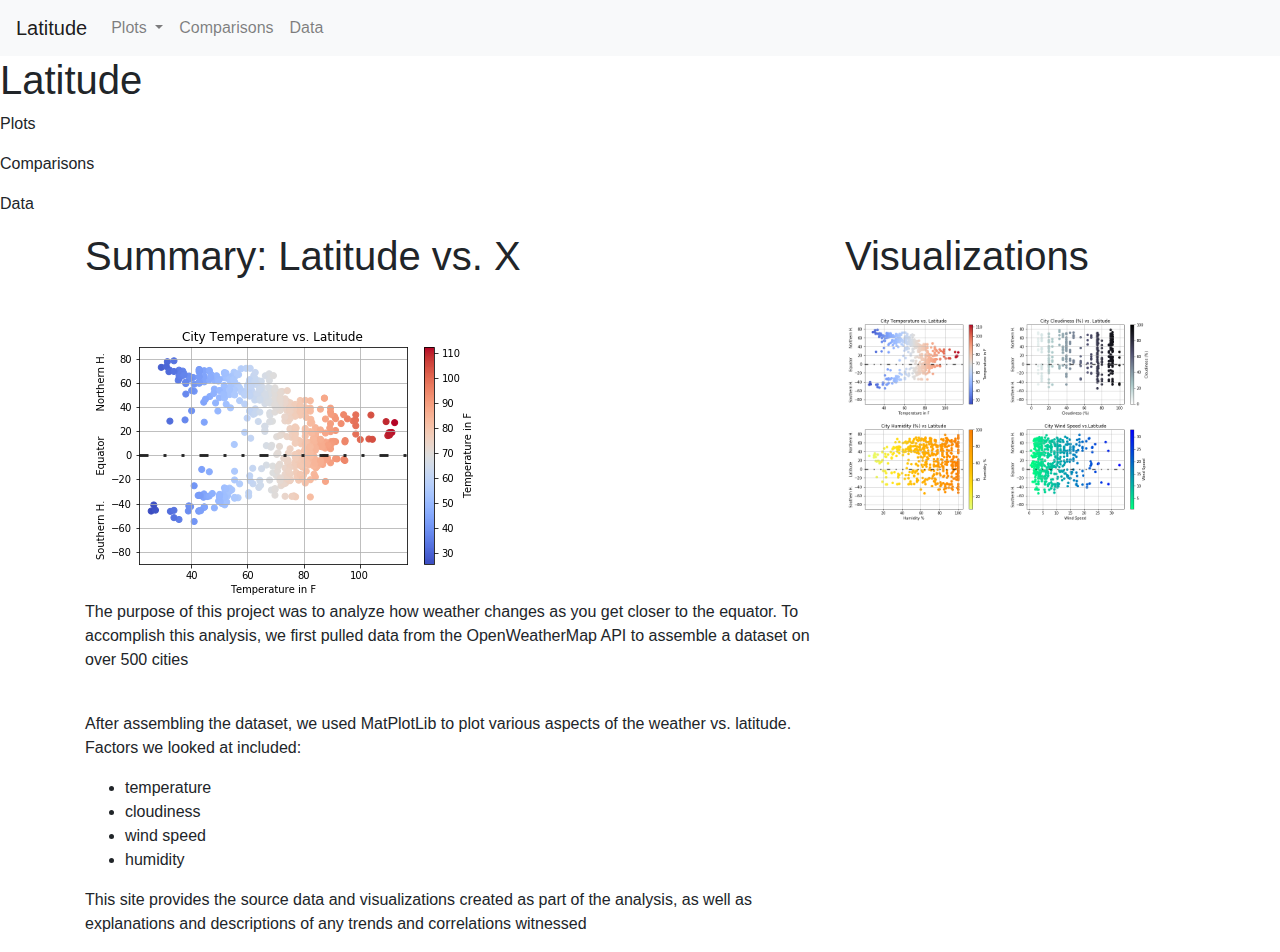
==== index.html @ 1dd8afd0 "Adding index.html" ====
<!DOCTYPE html>
    <head>
        <meta charset="utf-8">
        <title>Latitude Analysis</title>
        <meta name="Latitude Analysis" content="">
        <meta name="viewport" content="width=device-width, initial-scale=1">
        <link rel="stylesheet" href="https://stackpath.bootstrapcdn.com/bootstrap/4.3.1/css/bootstrap.min.css" integrity="sha384-ggOyR0iXCbMQv3Xipma34MD+dH/1fQ784/j6cY/iJTQUOhcWr7x9JvoRxT2MZw1T" crossorigin="anonymous">
        <link rel="stylesheet" href="Assets/style.css">
    </head>
    <body>
        <nav class="navbar navbar-expand-lg navbar-light bg-light">
            <a class="navbar-brand" href="#">Latitude</a>
            <button class="navbar-toggler" type="button" data-toggle="collapse" data-target="#navbarSupportedContent" aria-controls="navbarSupportedContent" aria-expanded="false" aria-label="Toggle navigation">
              <span class="navbar-toggler-icon"></span>
            </button>
        
            <div class="collapse navbar-collapse" id="navbarSupportedContent">
              <ul class="navbar-nav mr-auto">
                <li class="nav-item dropdown">
                  <a class="nav-link dropdown-toggle" href="#" id="navbarDropdown" role="button" data-toggle="dropdown" aria-haspopup="true" aria-expanded="false">
                    Plots
                  </a>
                  <div class="dropdown-menu" aria-labelledby="navbarDropdown">
                    <a class="dropdown-item" href="#">Latitude vs Temp</a>
                    <a class="dropdown-item" href="#">Latitude vs Cloudiness</a>
                    <div class="dropdown-divider"></div>
                    <a class="dropdown-item" href="#">Latitude vs Humidity</a>
                    <a class="dropdown-item" href="#">Latitude vs Wind Speed</a>
                  </div>
                </li>
                <li class="nav-item">
                  <a class="nav-link" href="Visualizations/city_data.html">Comparisons</a>
                </li>
                <li class="nav-item">
                  <a class="nav-link" href="Visualizations/city_data.html">Data</a>
                </li>
              </ul>
            </div>
          </nav>
        
        <header>
        <h1>Latitude</h1>
        <p>Plots</p>
        <p>Comparisons</p>
        <p>Data</p>        
        </header>
        <div class="container">
          <!--Normally these medium columns go full wide on small screen sizes-->
          <div class="row">
            <div class="col-md-8">
              <div class="box skyblue">        
                <h1>Summary: Latitude vs. X</h1>
                <br>
                <img src="Visualizations/Lat_vs_Temp.png" alt="Latitude vs Temp">
                <P>The purpose of this project was to analyze how weather changes as you get closer to the equator.
                   To accomplish this analysis, we first pulled data from the OpenWeatherMap API to assemble a dataset on over 500 cities</p>
                <br>
                <p>After assembling the dataset, we used MatPlotLib to plot various aspects of the weather vs. latitude.
                   Factors we looked at included:</p>
                <ul>
                    <li>temperature</li>
                    <li>cloudiness</li>
                    <li>wind speed</li>
                    <li>humidity</li>
                </ul>
                <p>This site provides the source data and visualizations created as part of the analysis,
                as well as explanations and descriptions of any trends and correlations witnessed</p></div>
            </div>
            <div class="col-md-4">
              <div class="box skyblue">
                <h1>Visualizations</h1>
                <br>
                <img id="home_page_png" src="Visualizations/Lat_vs_Temp.png" alt="Latitude vs Temp">
                <img id="home_page_png" src="Visualizations/Lat_vs_Cloud.png" alt="Latitude vs Cloudiness">
                <img id="home_page_png" src="Visualizations/Lat_vs_Humidity.png" alt="Latitude vs Humidity">
                <img id="home_page_png" src="Visualizations/Lat_vs_WSpeed_.png" alt="Latitude vs Wind Speed">
              </div>
            </div>
          </div>
        </div>
        <script src="https://code.jquery.com/jquery-3.5.1.slim.min.js" integrity="sha384-DfXdz2htPH0lsSSs5nCTpuj/zy4C+OGpamoFVy38MVBnE+IbbVYUew+OrCXaRkfj" crossorigin="anonymous"></script>
        <script src="https://cdn.jsdelivr.net/npm/popper.js@1.16.0/dist/umd/popper.min.js" integrity="sha384-Q6E9RHvbIyZFJoft+2mJbHaEWldlvI9IOYy5n3zV9zzTtmI3UksdQRVvoxMfooAo" crossorigin="anonymous"></script>
        <script src="https://stackpath.bootstrapcdn.com/bootstrap/4.5.0/js/bootstrap.min.js" integrity="sha384-OgVRvuATP1z7JjHLkuOU7Xw704+h835Lr+6QL9UvYjZE3Ipu6Tp75j7Bh/kR0JKI" crossorigin="anonymous"></script>
    </body>
</html>
---- Assets/style.css ----
#home_page_png {
    width: 45%;
}
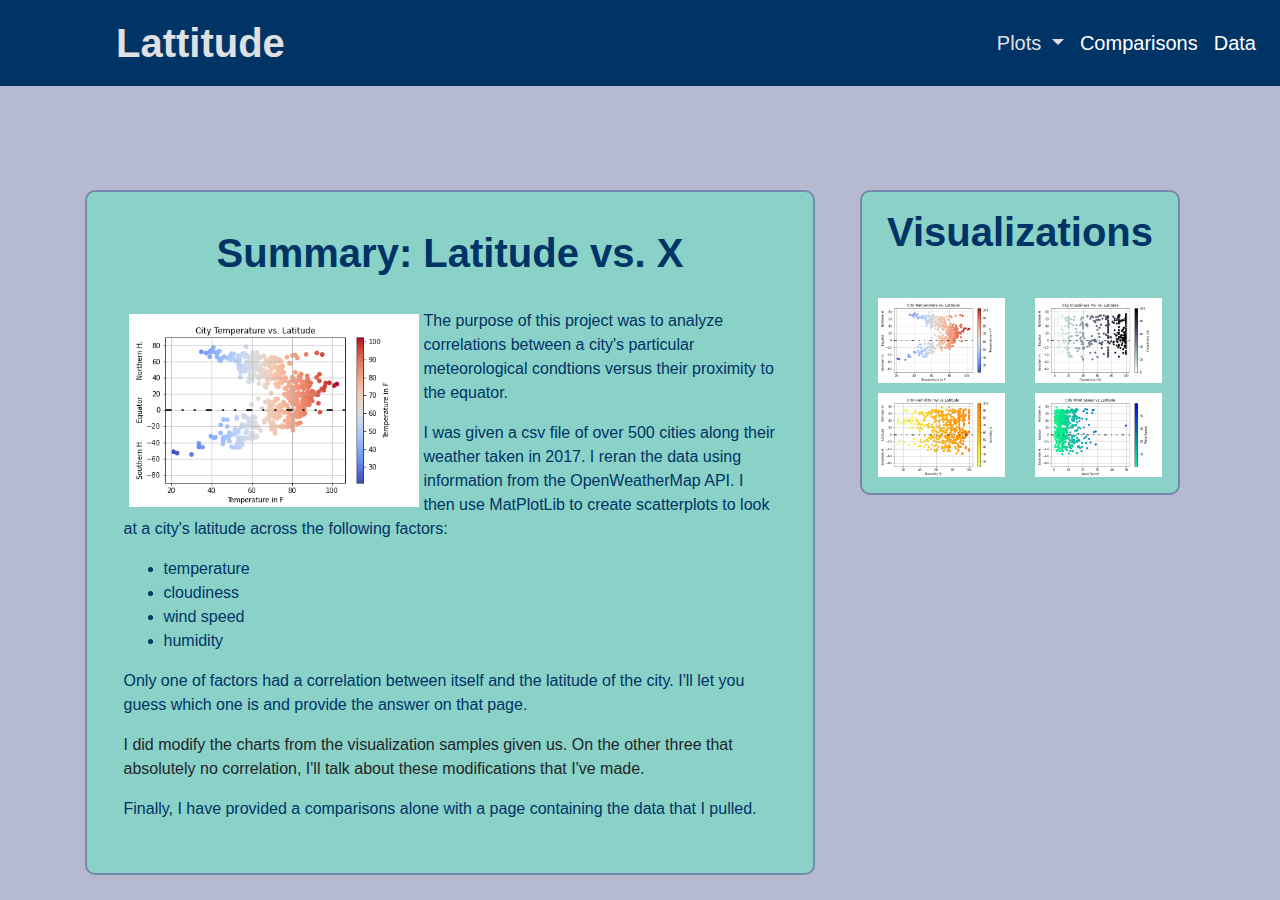
==== commit 460758f8: "Adding in Visualizations" ====
--- a/index.html
+++ b/index.html
@@ -3,81 +3,109 @@
         <meta charset="utf-8">
         <title>Latitude Analysis</title>
         <meta name="Latitude Analysis" content="">
-        <meta name="viewport" content="width=device-width, initial-scale=1">
+        <meta name="viewport" content="width=device-width, initial-scale=1, shrink-to-fit=no">
         <link rel="stylesheet" href="https://stackpath.bootstrapcdn.com/bootstrap/4.3.1/css/bootstrap.min.css" integrity="sha384-ggOyR0iXCbMQv3Xipma34MD+dH/1fQ784/j6cY/iJTQUOhcWr7x9JvoRxT2MZw1T" crossorigin="anonymous">
+        <style> 
+          /* Set the border color */ 
+            
+          .custom-toggler.navbar-toggler { 
+              border-color: #e0e0e2; 
+          } 
+          /* Setting the stroke to green using rgb values (0, 128, 0) */ 
+            
+          .custom-toggler .navbar-toggler-icon { 
+              background-image: url( 
+  "data:image/svg+xml;charset=utf8,%3Csvg viewBox='0 0 32 32' xmlns='http://www.w3.org/2000/svg'%3E%3Cpath stroke='rgba(224,224,226,1)' stroke-width='3' stroke-linecap='round' stroke-miterlimit='10' d='M4 8h24M4 16h24M4 24h24'/%3E%3C/svg%3E"); 
+          } 
+      </style> 
         <link rel="stylesheet" href="Assets/style.css">
     </head>
     <body>
-        <nav class="navbar navbar-expand-lg navbar-light bg-light">
-            <a class="navbar-brand" href="#">Latitude</a>
-            <button class="navbar-toggler" type="button" data-toggle="collapse" data-target="#navbarSupportedContent" aria-controls="navbarSupportedContent" aria-expanded="false" aria-label="Toggle navigation">
+        <nav class="navbar navbar-expand-md">
+            <a class="navbar-brand" id="Lattitude" href="index.html">Lattitude</a>
+            <button class="navbar-toggler ml-auto custom-toggler" type="button" data-toggle="collapse" data-target="#navbarSupportedContent" aria-controls="navbarSupportedContent" aria-expanded="false" aria-label="Toggle navigation">
               <span class="navbar-toggler-icon"></span>
             </button>
         
             <div class="collapse navbar-collapse" id="navbarSupportedContent">
-              <ul class="navbar-nav mr-auto">
+              <ul class="navbar-nav ml-auto">
                 <li class="nav-item dropdown">
                   <a class="nav-link dropdown-toggle" href="#" id="navbarDropdown" role="button" data-toggle="dropdown" aria-haspopup="true" aria-expanded="false">
                     Plots
                   </a>
                   <div class="dropdown-menu" aria-labelledby="navbarDropdown">
-                    <a class="dropdown-item" href="#">Latitude vs Temp</a>
-                    <a class="dropdown-item" href="#">Latitude vs Cloudiness</a>
-                    <div class="dropdown-divider"></div>
-                    <a class="dropdown-item" href="#">Latitude vs Humidity</a>
-                    <a class="dropdown-item" href="#">Latitude vs Wind Speed</a>
+                    <a class="dropdown-item" href="LvTemp.html">Latitude vs Temp</a>
+                    <a class="dropdown-item" href="LvCloud.html">Latitude vs Cloudiness</a>
+                    <a class="dropdown-item" href="LvHumid.html">Latitude vs Humidity</a>
+                    <a class="dropdown-item" href="LvWSpeed.html">Latitude vs Wind Speed</a>
                   </div>
                 </li>
                 <li class="nav-item">
-                  <a class="nav-link" href="Visualizations/city_data.html">Comparisons</a>
+                  <a class="nav-link text-white" href="compariso.html">Comparisons</a>
                 </li>
                 <li class="nav-item">
-                  <a class="nav-link" href="Visualizations/city_data.html">Data</a>
+                  <a class="nav-link text-white" href="Visualizations/city_data.html">Data</a>
                 </li>
               </ul>
             </div>
           </nav>
-        
-        <header>
-        <h1>Latitude</h1>
-        <p>Plots</p>
-        <p>Comparisons</p>
-        <p>Data</p>        
-        </header>
+        <br>
         <div class="container">
           <!--Normally these medium columns go full wide on small screen sizes-->
           <div class="row">
-            <div class="col-md-8">
-              <div class="box skyblue">        
+            <div class="col-lg-8">
+              <div class="box">        
                 <h1>Summary: Latitude vs. X</h1>
                 <br>
-                <img src="Visualizations/Lat_vs_Temp.png" alt="Latitude vs Temp">
-                <P>The purpose of this project was to analyze how weather changes as you get closer to the equator.
-                   To accomplish this analysis, we first pulled data from the OpenWeatherMap API to assemble a dataset on over 500 cities</p>
-                <br>
-                <p>After assembling the dataset, we used MatPlotLib to plot various aspects of the weather vs. latitude.
-                   Factors we looked at included:</p>
+                <img id="home_page_left_png" class="responsive" src="Visualizations/Lat_vs_Temp.png" alt="Latitude vs Temp">
+                <P>The purpose of this project was to analyze correlations between a city's particular meteorological condtions versus their proximity to the equator.</p>
+                <p>I was given a csv file of over 500 cities along their weather taken in 2017. I reran the data using information from the OpenWeatherMap API.
+                   I then use MatPlotLib to create scatterplots to look at a city's latitude across the following factors:
+                </p>
                 <ul>
                     <li>temperature</li>
                     <li>cloudiness</li>
                     <li>wind speed</li>
                     <li>humidity</li>
                 </ul>
-                <p>This site provides the source data and visualizations created as part of the analysis,
-                as well as explanations and descriptions of any trends and correlations witnessed</p></div>
+                <p>Only one of factors had a correlation between itself and the latitude of the city.  I'll let you guess which one is and provide the answer on that page.</p>
+                  I did modify the charts from the visualization samples given us.  On the other three that absolutely no correlation, I'll talk about these modifications that I've made.</p>
+                <p>Finally, I have provided a comparisons alone with a page containing the data that I pulled.</p>
+              </div>
             </div>
-            <div class="col-md-4">
-              <div class="box skyblue">
-                <h1>Visualizations</h1>
-                <br>
-                <img id="home_page_png" src="Visualizations/Lat_vs_Temp.png" alt="Latitude vs Temp">
-                <img id="home_page_png" src="Visualizations/Lat_vs_Cloud.png" alt="Latitude vs Cloudiness">
-                <img id="home_page_png" src="Visualizations/Lat_vs_Humidity.png" alt="Latitude vs Humidity">
-                <img id="home_page_png" src="Visualizations/Lat_vs_WSpeed_.png" alt="Latitude vs Wind Speed">
+            <div class="col-lg-4">
+              <div class="container">
+                <div class="box">
+                  <h1>Visualizations</h1>
+                  <br>
+                  <div class="row">
+                    <div class="col-md-6 viz_margin">
+                      <a href="LvTemp.html">
+                        <img class="home_page_right_png" src="Visualizations/Lat_vs_Temp.png" alt="Latitude vs Temp">
+                      </a>
+                    </div>
+                    <div class="col-md-6 viz_margin">
+                      <a href="LvCloud.html">
+                        <img class="home_page_right_png" src="Visualizations/Lat_vs_Cloud.png" alt="Latitude vs Cloudiness">
+                      </a>
+                    </div>
+                  </div>
+                  <div class="row">
+                    <div class="col-md-6 viz_margin">
+                      <a href="LvHumid.html">
+                        <img class="home_page_right_png" src="Visualizations/Lat_vs_Humidity.png" alt="Latitude vs Humidity">
+                      </a>
+                    </div>
+                    <div class="col-md-6 viz_margin">
+                      <a href="LvWSpeed.html"></a>
+                      <img class="home_page_right_png" src="Visualizations/Lat_vs_WSpeed_.png" alt="Latitude vs Wind Speed">
+                    </div>
+                  </div>
+              </div>
               </div>
             </div>
           </div>
-        </div>
+         </div>
         <script src="https://code.jquery.com/jquery-3.5.1.slim.min.js" integrity="sha384-DfXdz2htPH0lsSSs5nCTpuj/zy4C+OGpamoFVy38MVBnE+IbbVYUew+OrCXaRkfj" crossorigin="anonymous"></script>
         <script src="https://cdn.jsdelivr.net/npm/popper.js@1.16.0/dist/umd/popper.min.js" integrity="sha384-Q6E9RHvbIyZFJoft+2mJbHaEWldlvI9IOYy5n3zV9zzTtmI3UksdQRVvoxMfooAo" crossorigin="anonymous"></script>
         <script src="https://stackpath.bootstrapcdn.com/bootstrap/4.5.0/js/bootstrap.min.js" integrity="sha384-OgVRvuATP1z7JjHLkuOU7Xw704+h835Lr+6QL9UvYjZE3Ipu6Tp75j7Bh/kR0JKI" crossorigin="anonymous"></script>
--- a/Assets/style.css
+++ b/Assets/style.css
@@ -1,3 +1,67 @@
-#home_page_png {
-    width: 45%;
+/*This section of the CSS code will modify items associated with HTML tags */
+body {
+    background-color: #b5bad0;
+    font-family: 'Trebuchet MS', 'Lucida Sans Unicode', 'Lucida Grande', 'Lucida Sans', Arial, sans-serif;
+}
+
+h1,h2 {
+    color: #003366;
+    text-align:center;
+    font-weight: bold;
+    font-family: 'Trebuchet MS', 'Lucida Sans Unicode', 'Lucida Grande', 'Lucida Sans', Arial, sans-serif;
+}
+
+p, ul {
+    color: #003366;
+    font-family: 'Trebuchet MS', 'Lucida Sans Unicode', 'Lucida Grande', 'Lucida Sans', Arial, sans-serif;
+}
+
+a{
+    color : #e0e0e2;
+    font-size: 20px;
+}
+
+/*this section of the CSS code will change Bootstrap eleemnts */
+.navbar-brand{
+    font-size: 40px;
+    font-weight: bolder;
+    color: #e0e0e2;
+    margin-left: 100px;
+}
+.navbar{
+    background-color: #003366;
+}
+
+.box{
+    background-color: #8ad2c7 ;
+    padding: 5%;
+    border: 2px solid #7389AE;
+    border-radius: 10px;
+    margin-top: 80px;
+}
+
+/* This section of the CSS Code will modify classes set by me, the dwsigner of this website */
+
+.responsive{
+    width: 100%;
+    max-width: 300px;
+    height: auto;
+}
+
+.summary_left_png{
+    align-content: center;
+}
+
+.home_page_right_png {
+    width: 100%;
+    height: auto;
+}
+
+.viz_margin {
+    margin-top: 10px;
+}
+
+#home_page_left_png{
+    float: left;
+    padding: 5px;
 }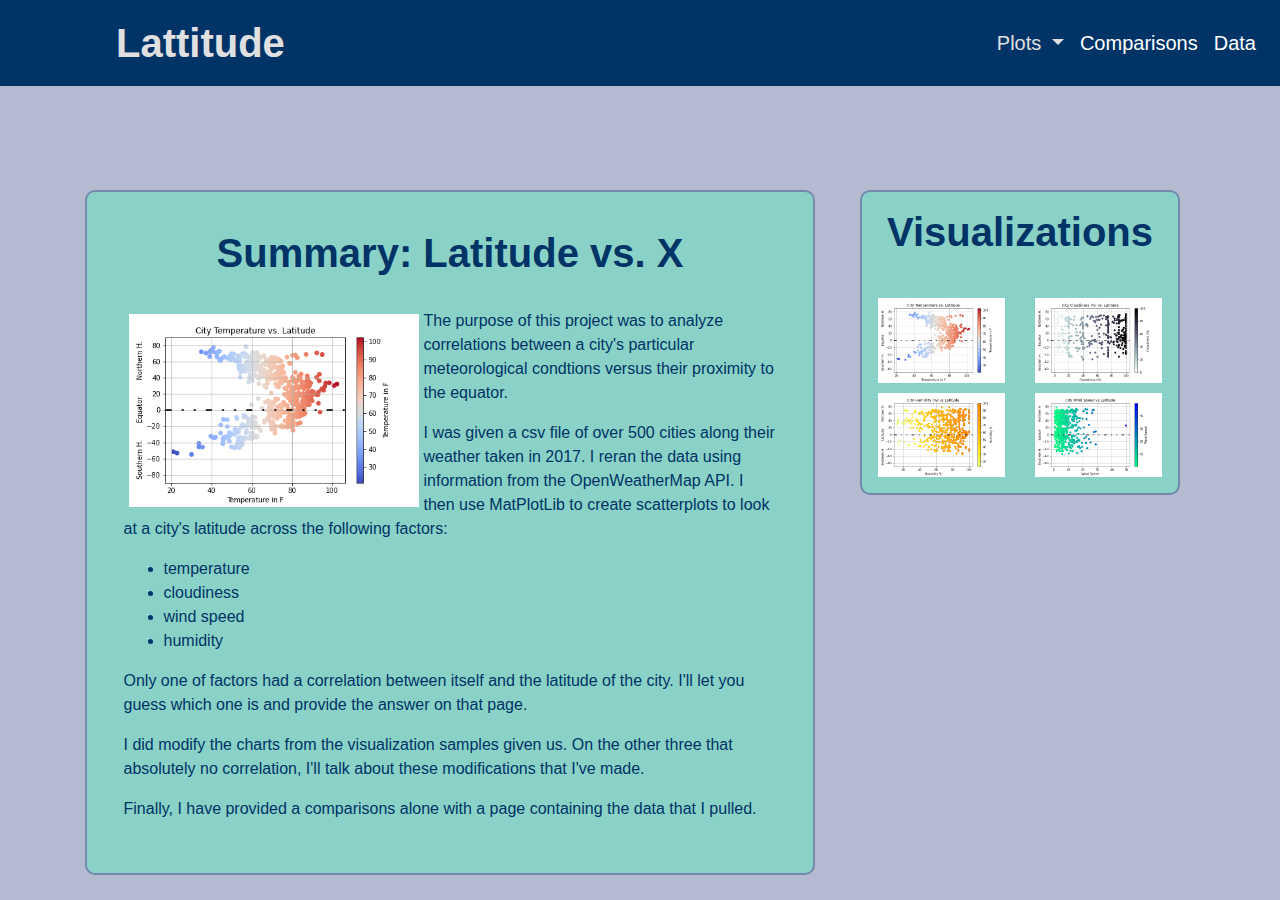
==== commit 0c1f8dbc: "Finalizing website with these changes" ====
--- a/index.html
+++ b/index.html
@@ -41,7 +41,7 @@
                   </div>
                 </li>
                 <li class="nav-item">
-                  <a class="nav-link text-white" href="compariso.html">Comparisons</a>
+                  <a class="nav-link text-white" href="comparison.html">Comparisons</a>
                 </li>
                 <li class="nav-item">
                   <a class="nav-link text-white" href="Visualizations/city_data.html">Data</a>
@@ -69,7 +69,7 @@
                     <li>humidity</li>
                 </ul>
                 <p>Only one of factors had a correlation between itself and the latitude of the city.  I'll let you guess which one is and provide the answer on that page.</p>
-                  I did modify the charts from the visualization samples given us.  On the other three that absolutely no correlation, I'll talk about these modifications that I've made.</p>
+                <p>I did modify the charts from the visualization samples given us.  On the other three that absolutely no correlation, I'll talk about these modifications that I've made.</p>
                 <p>Finally, I have provided a comparisons alone with a page containing the data that I pulled.</p>
               </div>
             </div>
@@ -97,8 +97,9 @@
                       </a>
                     </div>
                     <div class="col-md-6 viz_margin">
-                      <a href="LvWSpeed.html"></a>
+                      <a href="LvWSpeed.html">
                       <img class="home_page_right_png" src="Visualizations/Lat_vs_WSpeed_.png" alt="Latitude vs Wind Speed">
+                      </a>
                     </div>
                   </div>
               </div>
--- a/Assets/style.css
+++ b/Assets/style.css
@@ -19,6 +19,10 @@
 a{
     color : #e0e0e2;
     font-size: 20px;
+}
+
+thead{
+    background-color: #7389AE;
 }
 
 /*this section of the CSS code will change Bootstrap eleemnts */
@@ -60,6 +64,11 @@
 .viz_margin {
     margin-top: 10px;
 }
+.dataframe {
+        background-color: #e0e0e2;
+        margin-left: auto;
+        margin-right: auto;
+}
 
 #home_page_left_png{
     float: left;
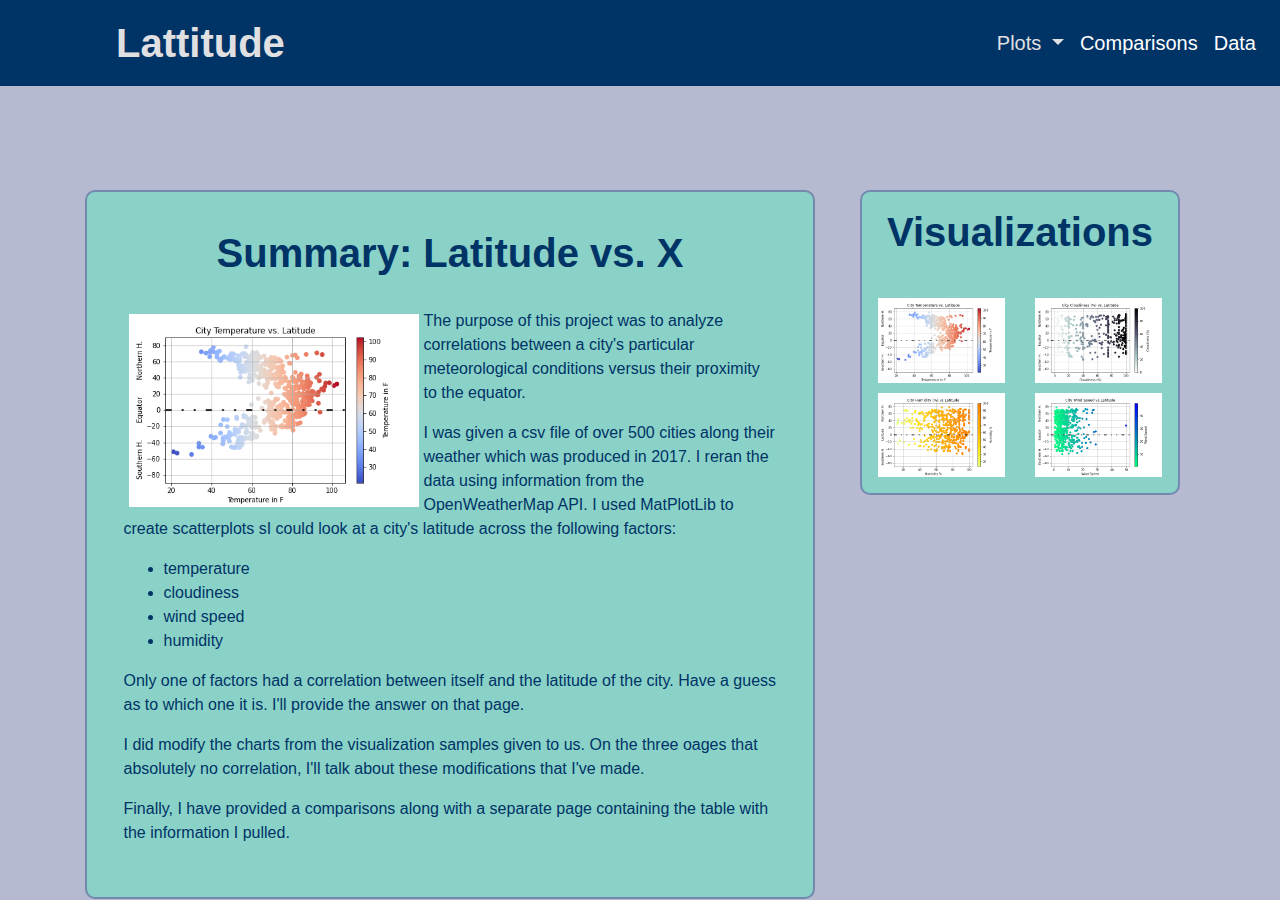
==== commit 51bed5d4: "Spelling Errors and a Broken Link" ====
--- a/index.html
+++ b/index.html
@@ -58,9 +58,9 @@
                 <h1>Summary: Latitude vs. X</h1>
                 <br>
                 <img id="home_page_left_png" class="responsive" src="Visualizations/Lat_vs_Temp.png" alt="Latitude vs Temp">
-                <P>The purpose of this project was to analyze correlations between a city's particular meteorological condtions versus their proximity to the equator.</p>
-                <p>I was given a csv file of over 500 cities along their weather taken in 2017. I reran the data using information from the OpenWeatherMap API.
-                   I then use MatPlotLib to create scatterplots to look at a city's latitude across the following factors:
+                <P>The purpose of this project was to analyze correlations between a city's particular meteorological conditions versus their proximity to the equator.</p>
+                <p>I was given a csv file of over 500 cities along their weather which was produced in 2017. I reran the data using information from the OpenWeatherMap API.
+                   I used MatPlotLib to create scatterplots sI could look at a city's latitude across the following factors:
                 </p>
                 <ul>
                     <li>temperature</li>
@@ -68,9 +68,9 @@
                     <li>wind speed</li>
                     <li>humidity</li>
                 </ul>
-                <p>Only one of factors had a correlation between itself and the latitude of the city.  I'll let you guess which one is and provide the answer on that page.</p>
-                <p>I did modify the charts from the visualization samples given us.  On the other three that absolutely no correlation, I'll talk about these modifications that I've made.</p>
-                <p>Finally, I have provided a comparisons alone with a page containing the data that I pulled.</p>
+                <p>Only one of factors had a correlation between itself and the latitude of the city.  Have a guess as to which one it is. I'll provide the answer on that page.</p>
+                <p>I did modify the charts from the visualization samples given to us.  On the three oages that absolutely no correlation, I'll talk about these modifications that I've made.</p>
+                <p>Finally, I have provided a comparisons along with a separate page containing the table with the information I pulled.</p>
               </div>
             </div>
             <div class="col-lg-4">
